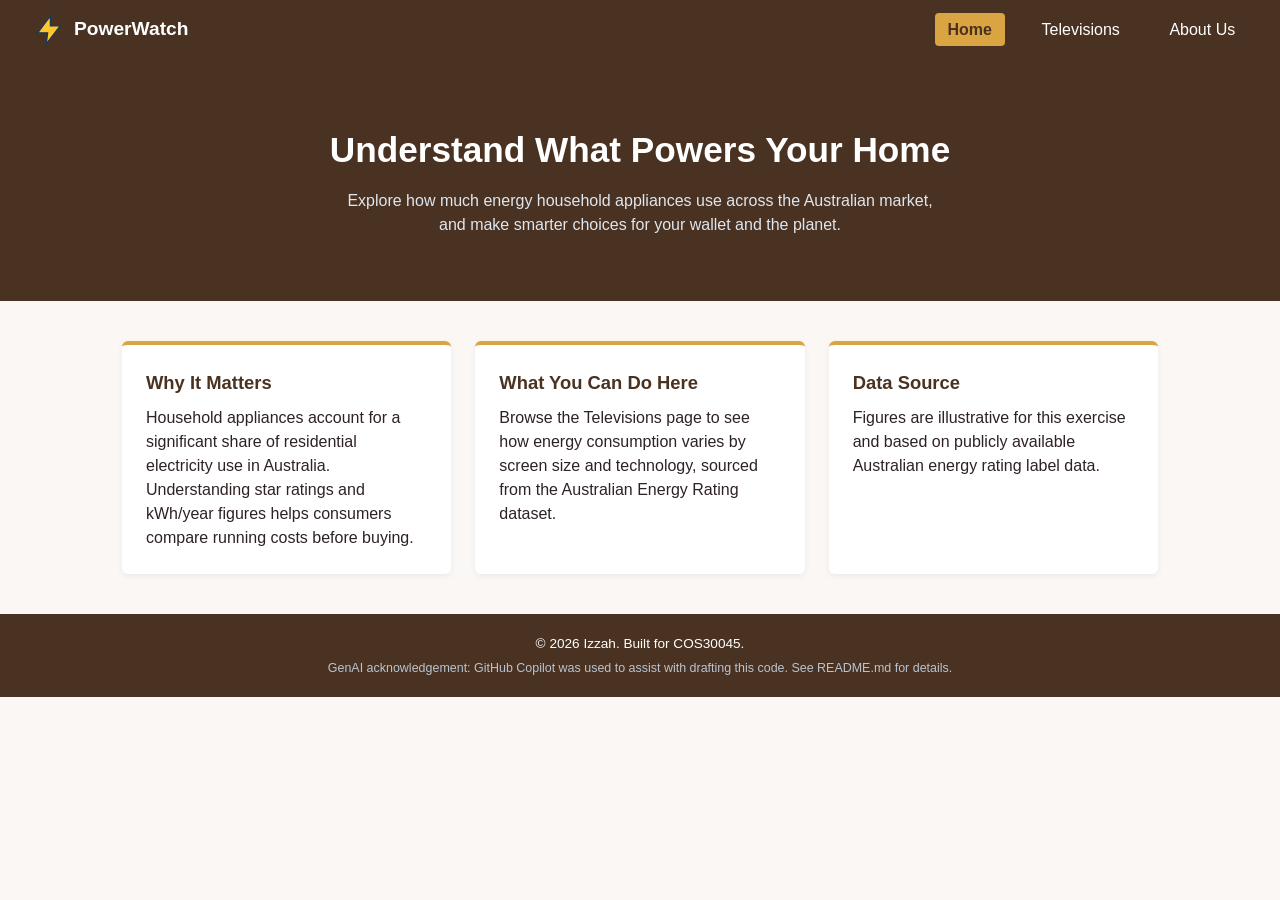
==== index.html @ d041ee38 "Copied T01 project into T04-2" ====
<!DOCTYPE html>
<html lang="en">
<head>
  <meta charset="UTF-8">
  <meta name="viewport" content="width=device-width, initial-scale=1.0">
  <title>Home | Appliance Energy Consumption AU</title>
  <link rel="stylesheet" href="css/style.css">
</head>
<body>

  <header>
    <nav class="navbar">
      <a href="index.html" class="logo" aria-label="Home">
        <svg width="34" height="34" viewBox="0 0 24 24" fill="none" xmlns="http://www.w3.org/2000/svg">
          <path d="M13 2L4 14H11L10 22L20 9H13L13 2Z" fill="#FFC72C" stroke="#1B3A57" stroke-width="1"/>
        </svg>
        <span>PowerWatch</span>
      </a>
      <ul class="nav-links">
        <li><a href="index.html" class="nav-link" data-page="index">Home</a></li>
        <li><a href="televisions.html" class="nav-link" data-page="televisions">Televisions</a></li>
        <li><a href="about.html" class="nav-link" data-page="about">About Us</a></li>
      </ul>
    </nav>
  </header>

  <main>
    <section class="hero">
      <h1>Understand What Powers Your Home</h1>
      <p>Explore how much energy household appliances use across the Australian market, and make smarter choices for your wallet and the planet.</p>
    </section>

    <section class="content-grid">
      <div class="card">
        <h2>Why It Matters</h2>
        <p>Household appliances account for a significant share of residential electricity use in Australia. Understanding star ratings and kWh/year figures helps consumers compare running costs before buying.</p>
      </div>
      <div class="card">
        <h2>What You Can Do Here</h2>
        <p>Browse the Televisions page to see how energy consumption varies by screen size and technology, sourced from the Australian Energy Rating dataset.</p>
      </div>
      <div class="card">
        <h2>Data Source</h2>
        <p>Figures are illustrative for this exercise and based on publicly available Australian energy rating label data.</p>
      </div>
    </section>
  </main>

  <footer>
    <p>&copy; <span id="year"></span> Izzah. Built for COS30045.</p>
    <p class="genai-note">GenAI acknowledgement: GitHub Copilot was used to assist with drafting this code. See README.md for details.</p>
  </footer>

  <script src="js/main.js"></script>
</body>
</html>
---- css/style.css ----
:root {
  --brown: #4A3222;      
  --gold: #D9A441;    
  --light-bg: #FBF7F4;   
  --text: #2E2223;      
  --white: #ffffff;
}

* {
  margin: 0;
  padding: 0;
  box-sizing: border-box;
}

body {
  font-family: 'Segoe UI', Arial, sans-serif;
  color: var(--text);
  background: var(--light-bg);
  line-height: 1.5;
}

/* NAVBAR */
.navbar {
  display: flex;
  justify-content: space-between;
  align-items: center;
  background: var(--brown);
  padding: 0.8rem 2rem;
  position: sticky;
  top: 0;
  z-index: 100;
}

.logo {
  display: flex;
  align-items: center;
  gap: 0.5rem;
  text-decoration: none;
  color: var(--white);
  font-weight: 700;
  font-size: 1.2rem;
}

.nav-links {
  display: flex;
  list-style: none;
  gap: 1.5rem;
}

.nav-link {
  color: var(--white);
  text-decoration: none;
  padding: 0.5rem 0.8rem;
  border-radius: 4px;
  transition: background 0.2s ease, color 0.2s ease;
}

/* mouseover feedback */
.nav-link:hover {
  background: var(--gold);
  color: var(--brown);
}

/* current page feedback (class added by JS) */
.nav-link.active {
  background: var(--gold);
  color: var(--brown);
  font-weight: 700;
}

/* HERO */
.hero {
  background: var(--brown);
  color: var(--white);
  text-align: center;
  padding: 4rem 2rem;
}

.hero.small {
  padding: 2.5rem 2rem;
}

.hero h1 {
  font-size: 2.2rem;
  margin-bottom: 0.8rem;
}

.hero p {
  max-width: 600px;
  margin: 0 auto;
  color: #dfe6ee;
}

/* CONTENT GRID */
.content-grid {
  display: grid;
  grid-template-columns: repeat(auto-fit, minmax(240px, 1fr));
  gap: 1.5rem;
  padding: 2.5rem 2rem;
  max-width: 1100px;
  margin: 0 auto;
}

.card {
  background: var(--white);
  border-top: 4px solid var(--gold);
  border-radius: 6px;
  padding: 1.5rem;
  box-shadow: 0 2px 6px rgba(0,0,0,0.06);
}

.card h2 {
  color: var(--brown);
  margin-bottom: 0.6rem;
  font-size: 1.15rem;
}

.note {
  text-align: center;
  color: #6b7684;
  font-size: 0.9rem;
  padding-bottom: 2rem;
}

/* FOOTER */
footer {
  background: var(--brown);
  color: var(--white);
  text-align: center;
  padding: 1.2rem;
  font-size: 0.85rem;
}

.genai-note {
  color: #b9c4d0;
  margin-top: 0.3rem;
  font-size: 0.78rem;
}
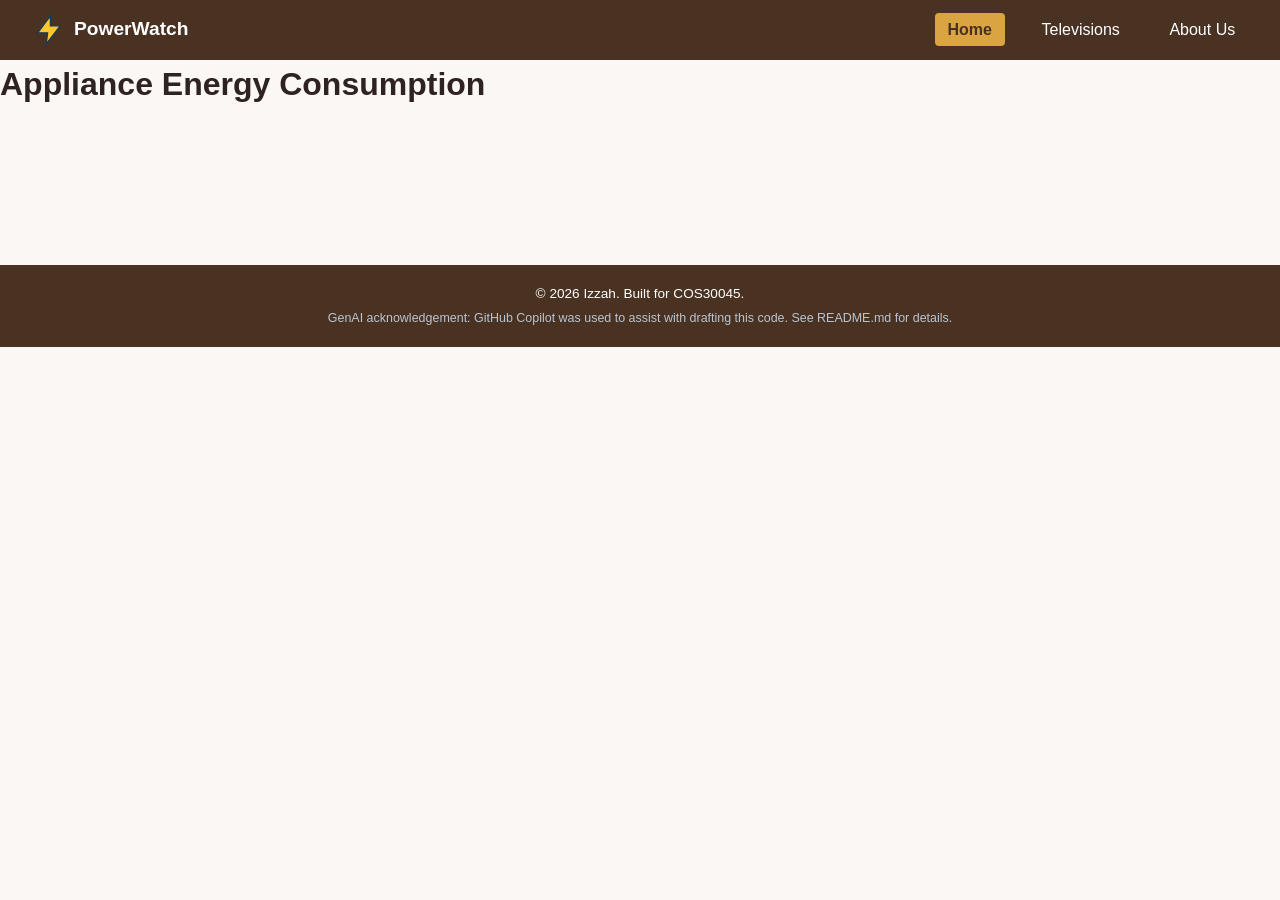
==== commit 2a0f8822: "Reset HTML body" ====
--- a/index.html
+++ b/index.html
@@ -24,12 +24,17 @@
     </nav>
   </header>
 
+  <h1>Appliance Energy Consumption</h1>
+  <div id="content"></div>
+  <!-- Give the SVG a size so shapes can be seen -->
+  <svg width="300" height="150"></svg>
+
+  <!-- Previous home page content, kept for later
   <main>
     <section class="hero">
-      <h1>Understand What Powers Your Home</h1>
+      <h2>Understand What Powers Your Home</h2>
       <p>Explore how much energy household appliances use across the Australian market, and make smarter choices for your wallet and the planet.</p>
     </section>
-
     <section class="content-grid">
       <div class="card">
         <h2>Why It Matters</h2>
@@ -45,12 +50,16 @@
       </div>
     </section>
   </main>
+  -->
 
   <footer>
     <p>&copy; <span id="year"></span> Izzah. Built for COS30045.</p>
     <p class="genai-note">GenAI acknowledgement: GitHub Copilot was used to assist with drafting this code. See README.md for details.</p>
   </footer>
 
+  <!-- Load D3 first, then your D3 code file -->
+  <script src="https://d3js.org/d3.v7.min.js"></script>
+  <script src="energy-d3.js"></script>
   <script src="js/main.js"></script>
 </body>
-</html>
+</html>
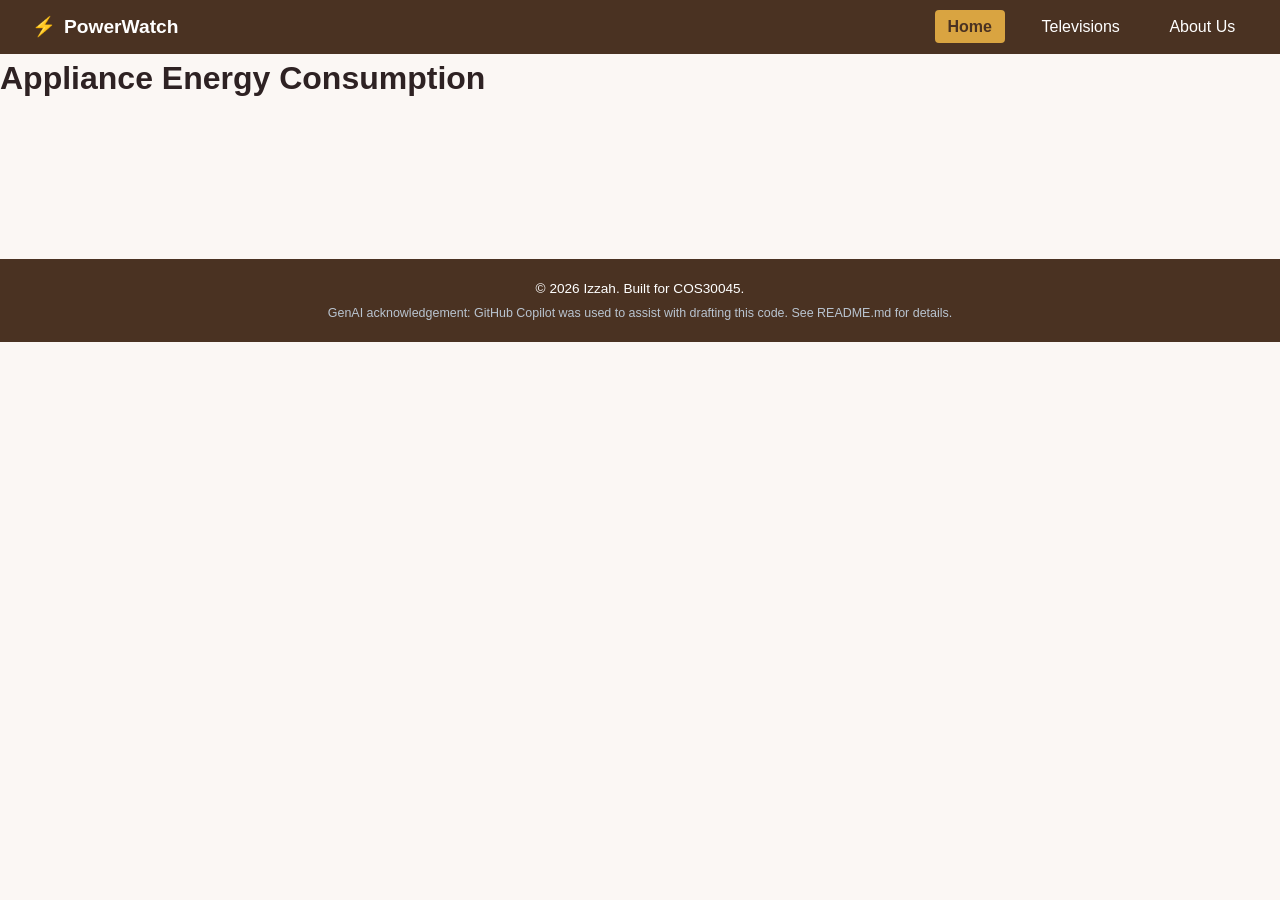
==== commit 34a05f0b: "feat: reset body; add h1/div/svg; link D3 and energy-d3.js; D3 — style h1, append paragraph, add SVG" ====
--- a/index.html
+++ b/index.html
@@ -11,10 +11,9 @@
   <header>
     <nav class="navbar">
       <a href="index.html" class="logo" aria-label="Home">
-        <svg width="34" height="34" viewBox="0 0 24 24" fill="none" xmlns="http://www.w3.org/2000/svg">
-          <path d="M13 2L4 14H11L10 22L20 9H13L13 2Z" fill="#FFC72C" stroke="#1B3A57" stroke-width="1"/>
-        </svg>
+        <span aria-hidden="true">⚡</span>
         <span>PowerWatch</span>
+      </a>
       </a>
       <ul class="nav-links">
         <li><a href="index.html" class="nav-link" data-page="index">Home</a></li>
@@ -29,29 +28,6 @@
   <!-- Give the SVG a size so shapes can be seen -->
   <svg width="300" height="150"></svg>
 
-  <!-- Previous home page content, kept for later
-  <main>
-    <section class="hero">
-      <h2>Understand What Powers Your Home</h2>
-      <p>Explore how much energy household appliances use across the Australian market, and make smarter choices for your wallet and the planet.</p>
-    </section>
-    <section class="content-grid">
-      <div class="card">
-        <h2>Why It Matters</h2>
-        <p>Household appliances account for a significant share of residential electricity use in Australia. Understanding star ratings and kWh/year figures helps consumers compare running costs before buying.</p>
-      </div>
-      <div class="card">
-        <h2>What You Can Do Here</h2>
-        <p>Browse the Televisions page to see how energy consumption varies by screen size and technology, sourced from the Australian Energy Rating dataset.</p>
-      </div>
-      <div class="card">
-        <h2>Data Source</h2>
-        <p>Figures are illustrative for this exercise and based on publicly available Australian energy rating label data.</p>
-      </div>
-    </section>
-  </main>
-  -->
-
   <footer>
     <p>&copy; <span id="year"></span> Izzah. Built for COS30045.</p>
     <p class="genai-note">GenAI acknowledgement: GitHub Copilot was used to assist with drafting this code. See README.md for details.</p>
